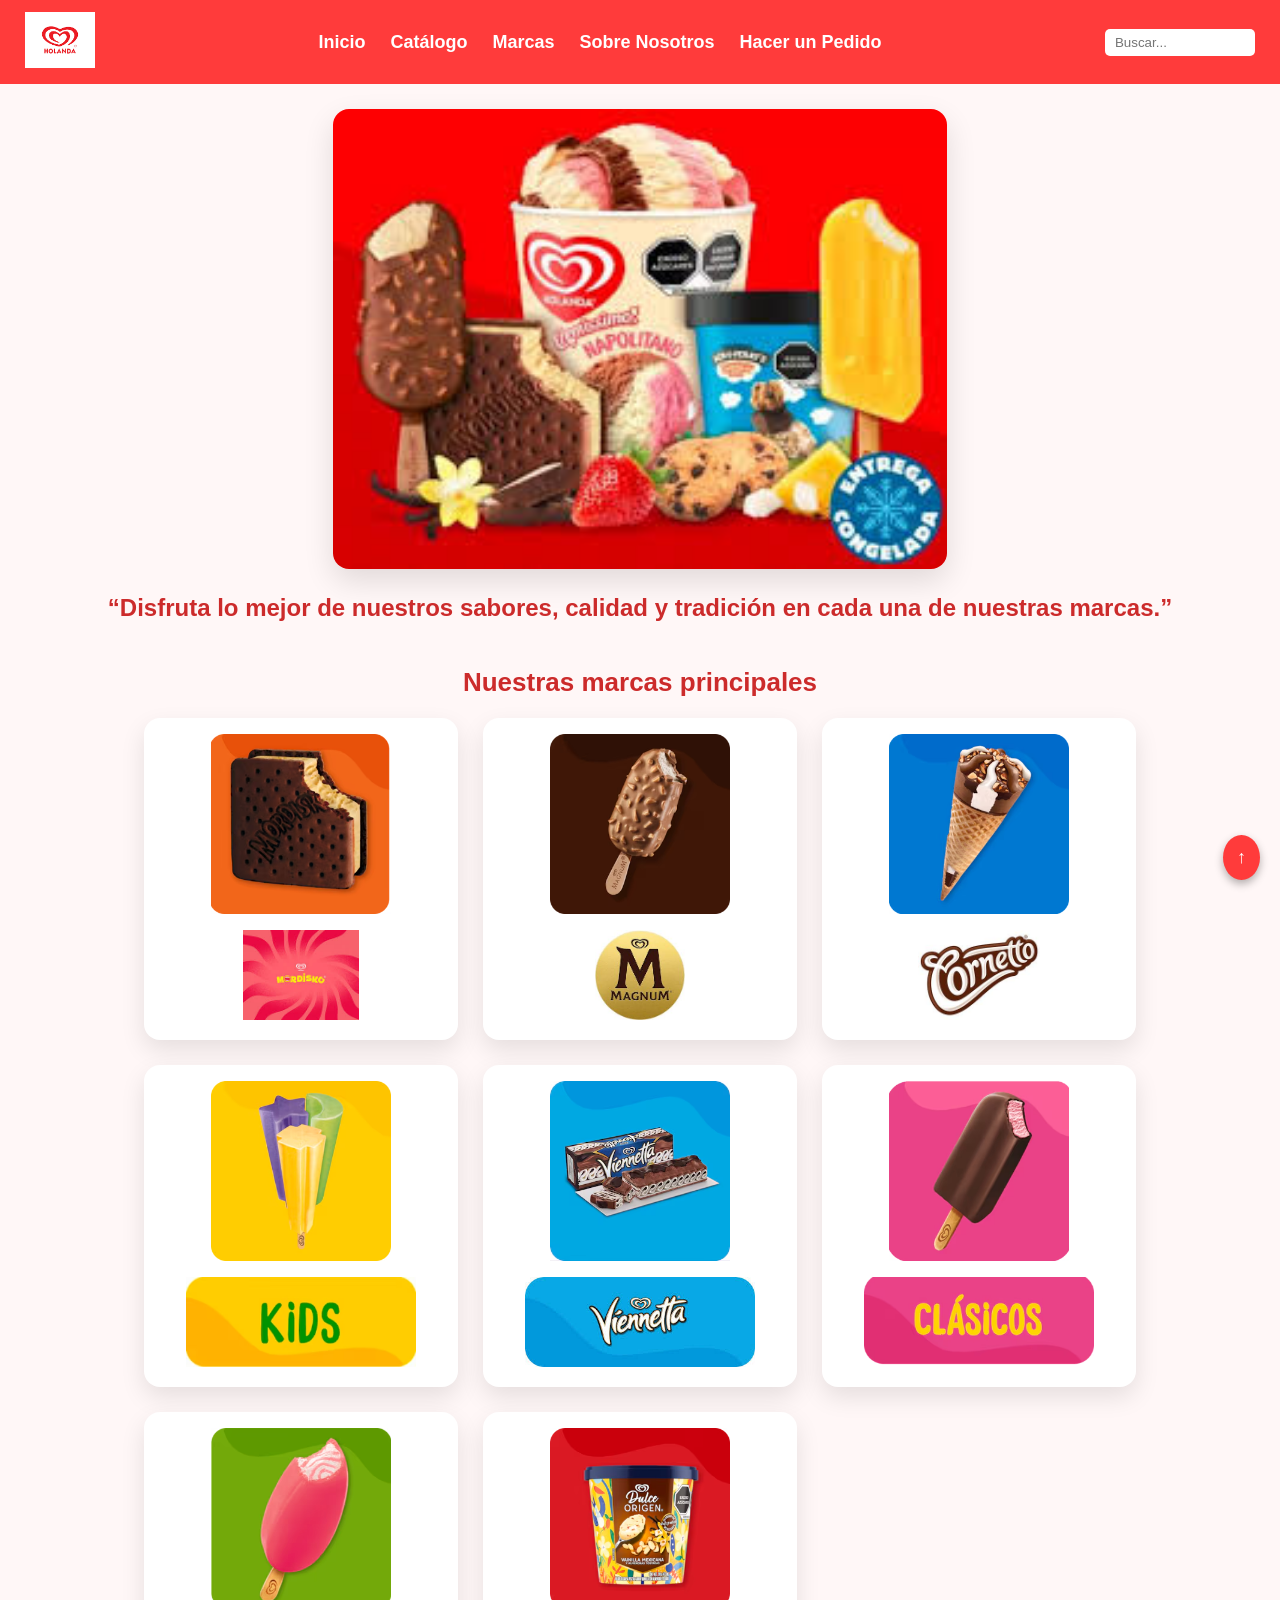
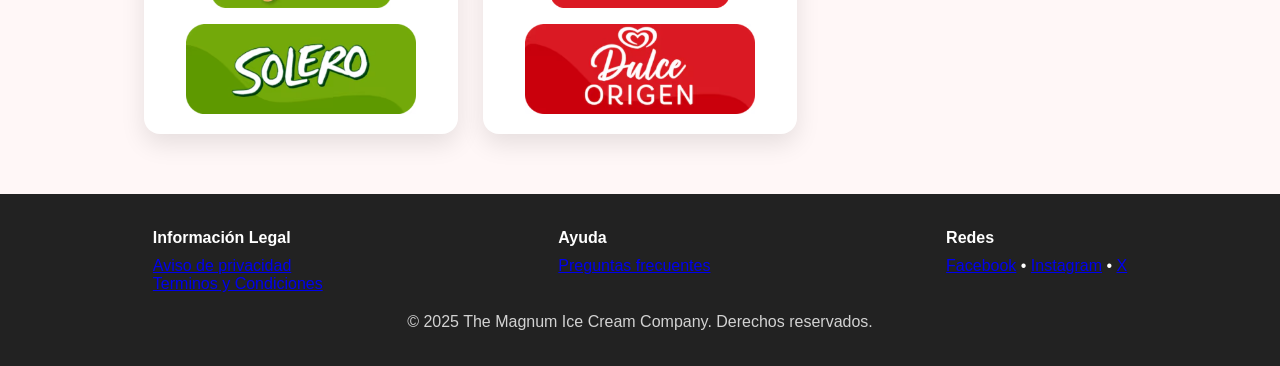
==== index.html @ 6a361615 "Add files via upload" ====
<!DOCTYPE html>
<html lang="es">
<head>
    <meta charset="UTF-8">
    <meta name="viewport" content="width=device-width, initial-scale=1.0">
    <title>Holanda - Inicio</title>
    <link rel="stylesheet" href="style.css">
</head>
<body>

<!-- Botón para subir -->
<a href="#top" class="btn-arriba">↑</a>

<header id="top">

    <!-- LOGO -->
    <div class="header-left">
        <img src="logo.jpg" alt="Logo Holanda" class="logo-img">
    </div>

    <!-- BOTÓN HAMBURGUESA (solo en móviles) -->
    <div class="hamburger" id="hamburger">
        ☰
    </div>

    <!-- MENÚ CENTRADO -->
    <nav class="menu-centro" id="menu-centro">
        <ul>

            <li><a href="index.html">Inicio</a></li>

            <!-- SUBMENÚ CATALOGO -->
            <li class="submenu-container">
                <a href="carrito.html">Catálogo</a>
                <ul class="submenu-items">
                   <li><a href="carrito.html#mordizko">Mordizko</a></li>
                        <li><a href="carrito.html#magnum">Magnum</a></li>
                        <li><a href="carrito.html#cornetto">Cornetto</a></li>
                        <li><a href="carrito.html#kids">Kids</a></li>
                        <li><a href="carrito.html#viennetta">Viennetta</a></li>
                        <li><a href="carrito.html#clasicos">Clásicos</a></li>
                        <li><a href="carrito.html#solero">Solero</a></li>
                        <li><a href="carrito.html#origen">Dulce Origen</a></li>

                </ul>
            </li>

            <!-- MARCAS — ahora manda a la sección -->
            <li><a href="#marcas-section">Marcas</a></li>

            <li><a href="sobre-nosotros.html">Sobre Nosotros</a></li>
            <li><a class="active" href="carrito.html">Hacer un Pedido</a></li>
        </ul>
    </nav>

    <!-- BUSCADOR -->
    <div class="header-right">
        <input type="text" placeholder="Buscar..." class="buscador">
    </div>

</header>

<!-- Presentación -->
<section class="presentacion-imagen">
    <img src="presentacion.jpg" class="presentacion-img" alt="Imagen de presentación">
</section>

<!-- Frase bonita -->
<section class="frase-marcas">
    <h2>“Disfruta lo mejor de nuestros sabores, calidad y tradición en cada una de nuestras marcas.”</h2>
</section>

<!-- Marcas -->
<section id="marcas-section" class="marcas-section">
    <h3>Nuestras marcas principales</h3>

    <div class="marcas-grid">

        <!-- MORDISKO -->
        <div class="marca-card">
            <a href="carrito.html#mordizko">
                <img src="morddizko.jpg" class="img-producto" alt="Producto Mordizko">
                <img src="mordizzko.jpg" class="img-logo" alt="Logo Mordizko">
            </a>
        </div>

        <!-- MAGNUM -->
        <div class="marca-card">
            <a href="carrito.html#magnum">
                <img src="magnumm.jpg" class="img-producto" alt="Producto Magnum">
                <img src="magnum.jpg" class="img-logo" alt="Logo Magnum">
            </a>
        </div>

        <!-- CORNETTO -->
        <div class="marca-card">
            <a href="carrito.html#cornetto">
                <img src="corneto.jpg" class="img-producto" alt="Producto Cornetto">
                <img src="cornetto.jfif" class="img-logo" alt="Logo Cornetto">
            </a>
        </div>

        <!-- KIDS -->
        <div class="marca-card">
            <a href="carrito.html#kids">
                <img src="kidzz.jpg" class="img-producto" alt="Producto Kids">
                <img src="kidz.jpg" class="img-logo" alt="Logo Kids">
            </a>
        </div>

        <!-- VIENNETTA -->
        <div class="marca-card">
            <a href="carrito.html#viennetta">
                <img src="vienetta.jpg" class="img-producto" alt="Producto Viennetta">
                <img src="viennetta.jpg" class="img-logo" alt="Logo Viennetta">
            </a>
        </div>

        <!-- CLÁSICOS -->
        <div class="marca-card">
            <a href="carrito.html#clasicos">
                <img src="clasicos.jpg" class="img-producto" alt="Producto Clásicos">
                <img src="clasicss.jpg" class="img-logo" alt="Logo Clásicos">
            </a>
        </div>

        <!-- SOLERO -->
        <div class="marca-card">
            <a href="carrito.html#solero">
                <img src="solero.jpg" class="img-producto" alt="Producto Solero">
                <img src="soleross.jpg" class="img-logo" alt="Logo Solero">
            </a>
        </div>

        <!-- DULCE ORIGEN -->
        <div class="marca-card">
            <a href="carrito.html#origen">
                <img src="dulce.jpg" class="img-producto" alt="Producto Dulce Origen">
                <img src="origen.jpg" class="img-logo" alt="Logo Dulce Origen">
            </a>
        </div>

    </div>
</section>

 <!-- FOOTER ACTUALIZADO -->
    <footer>
        <div class="footer-grid">

            <div>
                <h4>Información Legal</h4>
                <p><a href="https://corporate.magnumicecream.com/en/notices/privacy/mexico-spanish.html" target="_blank" class="footer-link">Aviso de privacidad</a></p>
            
                <p><a href="https://corporate.magnumicecream.com/en/notices/legal/mexico-spanish.html" target="_blank" class="footer-link">Terminos y Condiciones</a></p>
            

</div>

            <div>
                <h4>Ayuda</h4>
                <p><a href="https://www.heladosholanda.com.mx/faq.html" target="_blank" class="footer-link">Preguntas frecuentes</a></p>
            </div>

            <div>
                <h4>Redes</h4>
                <p>
                    <a href="https://www.facebook.com/HeladosHolanda" target="_blank" class="footer-link">Facebook</a> • 
                    <a href="https://www.instagram.com/heladosholandamx" target="_blank" class="footer-link">Instagram</a> • 
                    <a href="https://x.com/helados_holanda" target="_blank" class="footer-link">X</a>
                </p>
            </div>

        </div>

        <p class="footer-copy">© 2025 The Magnum Ice Cream Company. Derechos reservados.</p>
    </footer>

<!-- SCRIPT PARA MENÚ HAMBURGUESA -->
<script>
    const hamburger = document.getElementById("hamburger");
    const menu = document.getElementById("menu-centro");

    hamburger.addEventListener("click", () => {
        menu.classList.toggle("menu-activo");
    });
</script>

</body>
</html>
---- style.css ----
/* ========= RESETEO GENERAL ========= */
* {
    margin: 0;
    padding: 0;
    box-sizing: border-box;
    font-family: Arial, sans-serif;
}

body {
    background: #fff7f7;
    scroll-behavior: smooth;
}

/* ========= BOTÓN PARA SUBIR ========= */
.btn-arriba {
    position: fixed;
    bottom: 20px;
    right: 20px;
    background: #ff3b3b;
    color: white;
    padding: 12px 14px;
    border-radius: 50%;
    font-size: 18px;
    text-decoration: none;
    box-shadow: 0 4px 8px rgba(0,0,0,0.3);
    z-index: 999;
    transition: 0.2s;
}

.btn-arriba:hover {
    background: #e62f2f;
    transform: scale(1.1);
}

/* ========= HEADER ========= */
header {
    background: #ff3b3b;
    display: flex;
    align-items: center;
    justify-content: space-between;
    padding: 12px 25px;
    position: sticky;
    top: 0;
    z-index: 999;
}

.logo-img {
    width: 70px;
    height: auto;
}

/* ========= MENÚ CENTRADO ========= */
.menu-centro ul {
    display: flex;
    gap: 25px;
    list-style: none;
}

.menu-centro ul li a {
    text-decoration: none;
    color: white;
    font-size: 18px;
    font-weight: bold;
}

.menu-centro ul li a:hover {
    text-decoration: underline;
}

/* ========= BUSCADOR ========= */
.buscador {
    padding: 6px 10px;
    border-radius: 5px;
    border: none;
    width: 150px;
}

/* ========= SUBMENÚ (VERSIÓN PERFECTA) ========= */
.submenu-container {
    position: relative;
}

.submenu-items {
    position: absolute;
    top: 100%;
    left: 0;
    background: #ff3b3b;
    padding: 10px 0;
    display: flex;
    flex-direction: column;
    width: 180px;
    border-radius: 5px;
    z-index: 999;

    opacity: 0;
    pointer-events: none;
    transform: translateY(10px);
    transition: opacity 0.25s ease, transform 0.25s ease;
}

/* Cada elemento siempre debe ser visible (solo está oculto por la caja) */
.submenu-items li {
    opacity: 1;
}

.submenu-items li a {
    padding: 10px;
    display: block;
    color: white;
    transition: background 0.2s;
}

.submenu-items li a:hover {
    background: rgba(255,255,255,0.1);
}

/* Cuando pasas el cursor sobre el contenedor (lo que debes hacer) */
.submenu-container:hover .submenu-items {
    opacity: 1;
    pointer-events: auto;
    transform: translateY(0);
}

/* ========= IMAGEN DE PRESENTACIÓN ========= */
.presentacion-img {
    width: 48%;
    display: block;
    margin: 25px auto;
    border-radius: 16px;
    box-shadow: 0 12px 30px rgba(0,0,0,0.12);
    transition: transform 0.3s, box-shadow 0.3s;
}

.presentacion-img:hover {
    transform: translateY(-5px);
    box-shadow: 0 18px 36px rgba(0,0,0,0.18);
}

/* ========= FRASE ========= */
.frase-marcas {
    text-align: center;
    margin: 25px 0;
}

.frase-marcas h2 {
    font-size: 24px;
    color: #cc2b2b;
}

/* ========= MARCAS ========= */
.marcas-section {
    text-align: center;
    padding: 20px;
}

.marcas-section h3 {
    font-size: 26px;
    margin-bottom: 20px;
    color: #cc2b2b;
}

/* ========= GRID DE MARCAS ========= */
.marcas-grid {
    display: grid;
    grid-template-columns: repeat(3, 1fr);
    gap: 25px;
    width: 80%;
    margin: auto;
}

/* TARJETA MARCA */
.marca-card {
    background: white;
    padding: 16px;
    border-radius: 16px;
    box-shadow: 0 10px 25px rgba(0,0,0,0.1);
    transition: transform 0.25s ease, box-shadow 0.25s ease;
}

.marca-card:hover {
    transform: translateY(-5px) scale(1.04);
    box-shadow: 0 16px 36px rgba(0,0,0,0.15);
}

/* PRODUCTO */
.img-producto {
    width: 100%;
    height: 180px;
    object-fit: contain;
    border-radius: 12px;
    transition: transform 0.3s, box-shadow 0.3s;
}

.img-producto:hover {
    transform: translateY(-3px) scale(1.02);
    box-shadow: 0 12px 28px rgba(0,0,0,0.15);
}

/* LOGO */
.img-logo {
    width: 100%;
    height: 90px;
    object-fit: contain;
    margin-top: 12px;
    border-radius: 12px;
    transition: transform 0.3s;
}

.img-logo:hover {
    transform: scale(1.05);
}

/* ========= FOOTER ========= */
footer {
    background: #222;
    color: white;
    padding: 35px;
    margin-top: 40px;
}

.footer-grid {
    display: flex;
    justify-content: space-around;
}

footer h4 {
    margin-bottom: 10px;
}

.footer-copy {
    text-align: center;
    margin-top: 20px;
    opacity: 0.8;
}

/* ========= MENÚ HAMBURGUESA (SOLO MÓVIL) ========= */
.hamburger {
    display: none;
    font-size: 32px;
    color: white;
    cursor: pointer;
}

/* ========= ESTILOS RESPONSIVOS ========= */
@media (max-width: 900px) {

    /* Mostrar botón hamburguesa */
    .hamburger {
        display: block;
    }

    /* Ocultar menú horizontal */
    .menu-centro {
        position: absolute;
        top: 80px;
        right: 0;
        background: #ff3b3b;
        width: 200px;
        padding: 20px;
        border-radius: 0 0 0 12px;
        display: none;
    }

    .menu-centro ul {
        flex-direction: column;
        gap: 15px;
    }

    .menu-activo {
        display: block;
    }

    /* Ocultar buscador en teléfono */
    .header-right {
        display: none;
    }
}

/* GRID RESPONSIVO */
@media (max-width: 768px) {
    .marcas-grid {
        grid-template-columns: repeat(2, 1fr);
    }

    .presentacion-img {
        width: 70%;
    }
}

@media (max-width: 480px) {
    .marcas-grid {
        grid-template-columns: 1fr;
    }

    .presentacion-img {
        width: 90%;
    }

    .img-producto {
        height: 150px;
    }

    .img-logo {
        height: 70px;
    }
}

/* FOOTER RESPONSIVO */
@media (max-width: 600px) {
    .footer-grid {
        flex-direction: column;
        text-align: center;
        gap: 20px;
    }
}
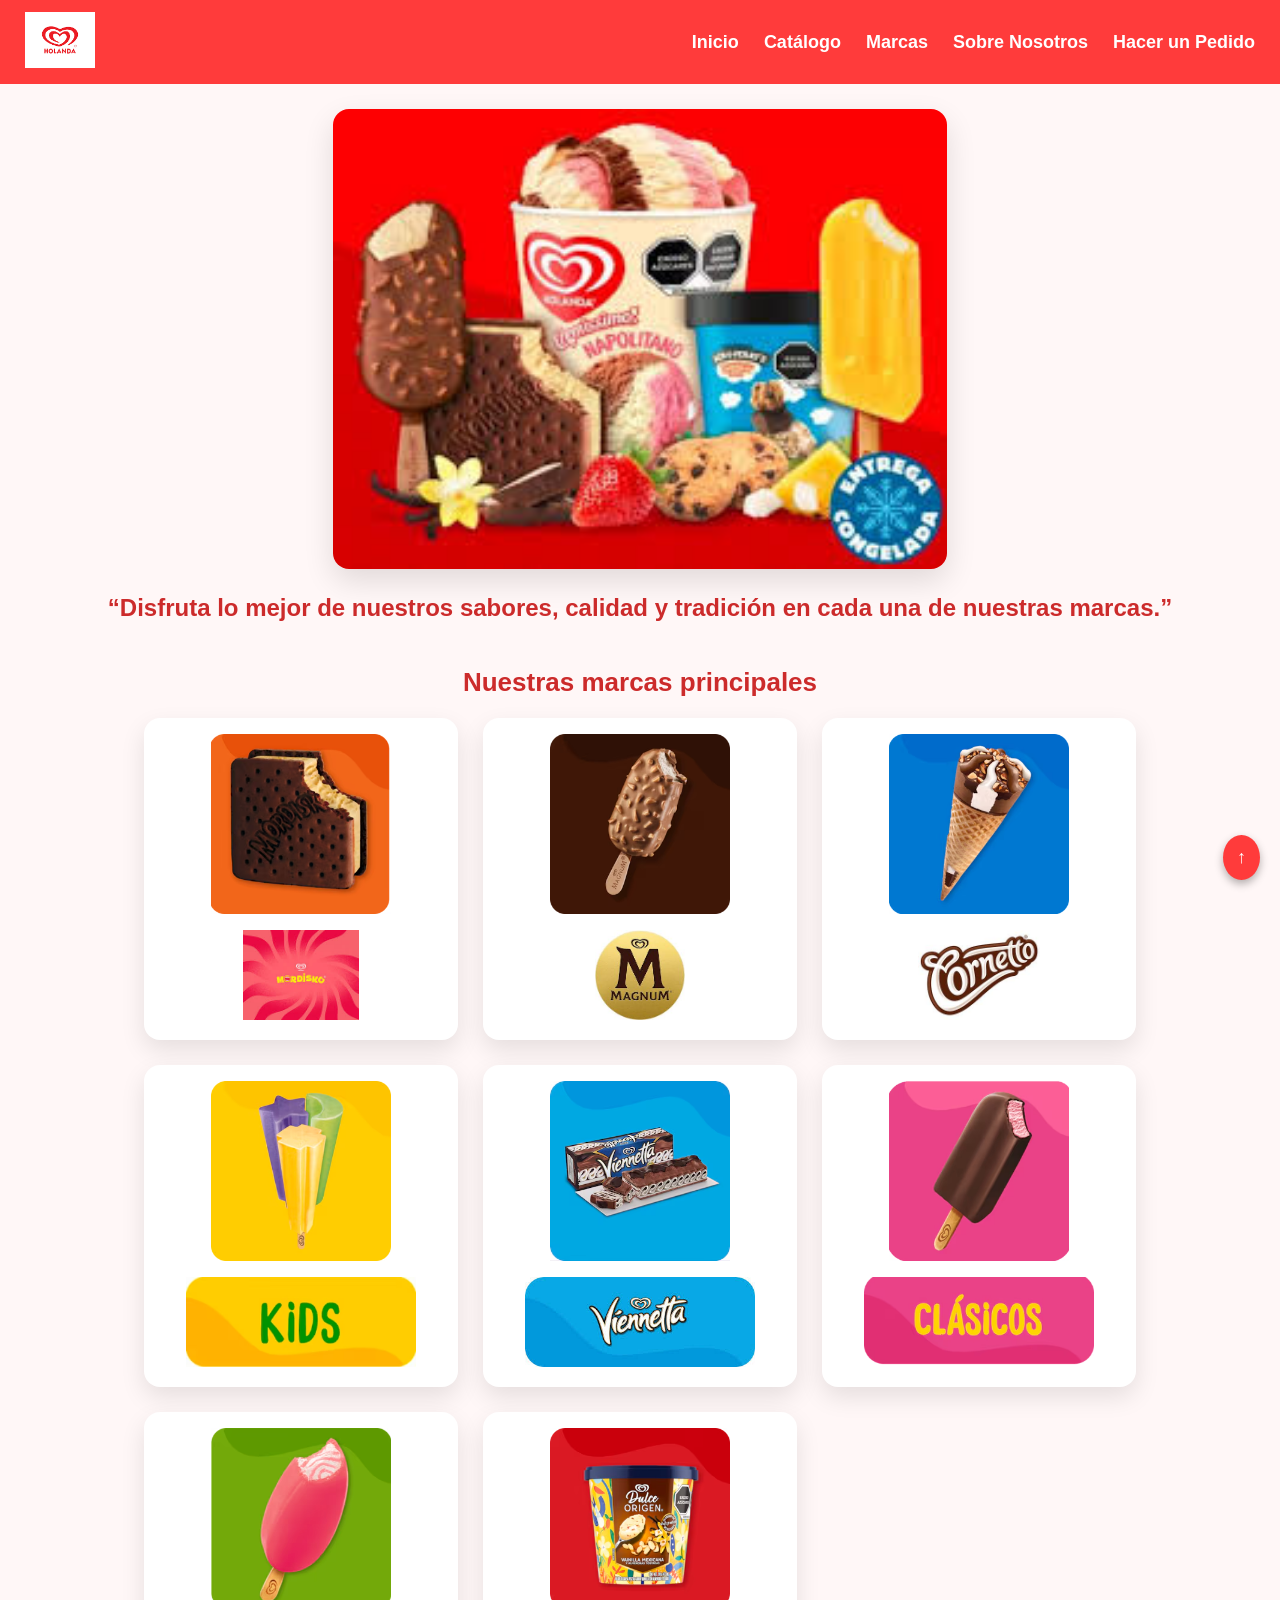
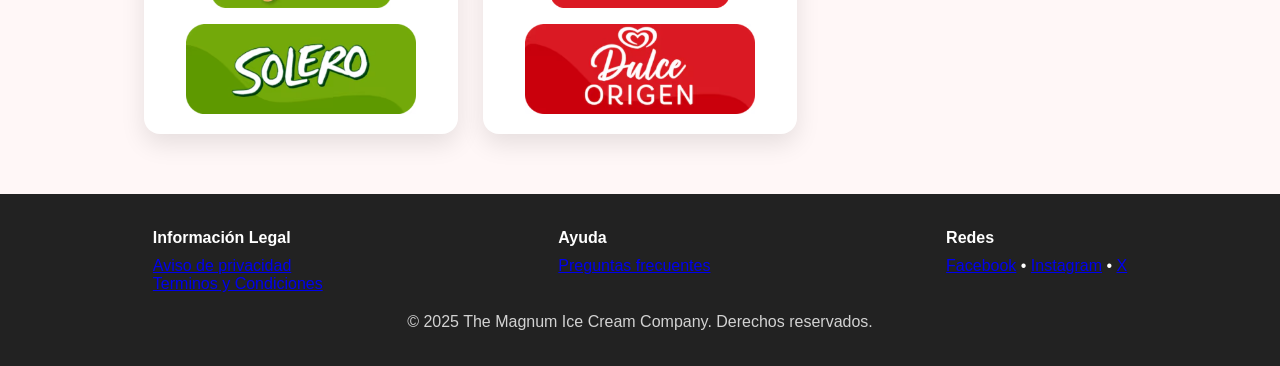
==== commit a05b71eb: "index.html" ====
--- a/index.html
+++ b/index.html
@@ -54,9 +54,7 @@
     </nav>
 
     <!-- BUSCADOR -->
-    <div class="header-right">
-        <input type="text" placeholder="Buscar..." class="buscador">
-    </div>
+
 
 </header>
 
@@ -188,3 +186,4 @@
 </body>
 </html>
 
+
